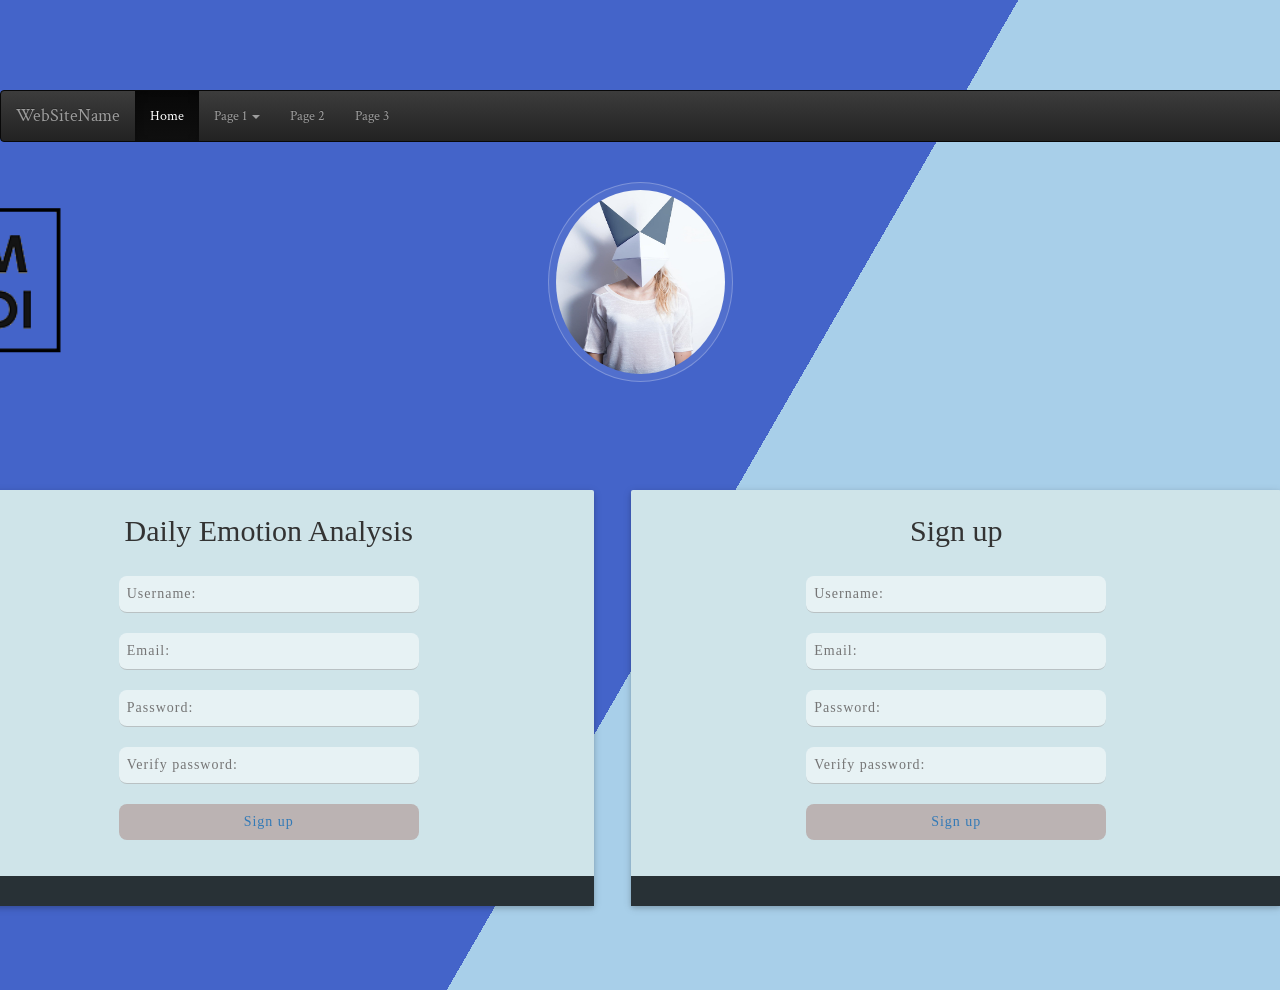
==== home.html @ 654e78b4 "Initial Commit" ====
<!DOCTYPE html>
<html lang="en">
<head>
    <meta charset="utf-8">
    <meta http-equiv="X-UA-Compatible" content="IE=edge">
    <meta name="viewport" content="width=device-width, initial-scale=1">

    <title>Emotion Dairy : Home</title>
    <link rel="icon" type="image/icon" href="assets/images/tabicon.ico">

    <link rel="stylesheet" type="text/css" href="">
    <link href="assets/css/bootstrap.min.css" rel="stylesheet">
    <link href="assets/css/bootstrap-theme.min.css" rel="stylesheet">
    <link href="assets/css/font-awesome.min.css" rel="stylesheet">
    <link href="https://fonts.googleapis.com/css?family=Open+Sans:400,400i,600,700,700i" rel="stylesheet">
    <link href="https://fonts.googleapis.com/css?family=Crimson+Text:400,700,700i|Josefin+Sans:700" rel="stylesheet">
    <link href="assets/css/homeMain.css" rel="stylesheet">
    <link href="assets/css/mycocss.css" rel="stylesheet">
    <link rel="icon" href="assets/images/logo.png">
    <link rel="stylesheet" href="https://cdnjs.cloudflare.com/ajax/libs/animate.css/3.5.2/animate.min.css">
    <link href="https://fonts.googleapis.com/icon?family=Material+Icons" rel="stylesheet">

    <link rel="stylesheet" href="https://cdnjs.cloudflare.com/ajax/libs/animate.css/3.5.2/animate.min.css">

    <script src="https://ajax.googleapis.com/ajax/libs/jquery/2.1.4/jquery.min.js"></script>    

    <style>
        .card {
            background-color: rgb(207, 228, 233);
        }
        .navbar { margin-top: 90px; width: 1900px; }

        .avatar img{
            border-radius: 100%;
			display: inline-block;
			margin: 0 0 2em 0;
			padding: 0.5em;
			border: solid 1px rgba(255, 255, 255, 0.25);
            background-color: rgba(255, 255, 255, 0.075);
            width: 185px;
            height: 200px;
		}

    </style>

</head>

<body class='two'>

    <nav class="navbar navbar-inverse">
        <div class="container-fluid">
            <div class="navbar-header">
            <a class="navbar-brand" href="#">WebSiteName</a>
            </div>
            <ul class="nav navbar-nav">
            <li class="active"><a href="#">Home</a></li>
            <li class="dropdown"><a class="dropdown-toggle" data-toggle="dropdown" href="#">Page 1 <span class="caret"></span></a>
                <ul class="dropdown-menu">
                <li><a href="#">Page 1-1</a></li>
                <li><a href="#">Page 1-2</a></li>
                <li><a href="#">Page 1-3</a></li>
                </ul>
            </li>
            <li><a href="#">Page 2</a></li>
            <li><a href="#">Page 3</a></li>
            </ul>
        </div>
    </nav>
       
<br>
        <div class="container" style="text-align:center">
            <div class="row">
                <div class="column" style="position: relative;">
                    <span class="avatar"><img src="assets/images/home.jpg" ></span>
                    <!--img src="assets/images/home.jpg" style="width:180px; border-radius: 70%; height: 200px; border:10px solid rgb(250, 248, 248);"-->
        
                    <img src="assets/images/151918638096093397.png" style="position: absolute; left: 0; padding-top: 15px; margin-left: -150px; height:180px">
        
                </div>
            </div>
        </div>

        <div class="container">
            <div class="row">
                <!-- Card Projects -->
                <div class="col-md-3 col-md-offset-3">
                    <div class="card animated slideInLeft" style="width: 650px;margin-left: -550px;">
                        <div class="card-content" id="cardInfo">
                            <p class="title_description">Daily Emotion Analysis</p>
                            <form>
                                <br>
                                <input type='text' placeholder='Username:' id='username' required /><br>
                                <input type='text' placeholder='Email:' id='email' required /><br>
                                <input type='password' placeholder='Password:' id='psw' required/><br>
                                <input type='password' placeholder='Verify password:' id='vpsw' /><br>
                                <div id="me">
                                    
                                </div>
                                
                            </form>    
                            <a class="black-button" href="#" onclick="return ef();">Sign up</a><br> 
                        </div>
                        
                        <div class="liner"></div>
                        <!--img class="card-image" src="assets/images/seaside-day-preview.jpg" width="450" height="250"-->
                    </div>
                </div>

                <div class="col-md-3 col-md-offset-2">
                    <div class="card animated slideInLeft" style="width: 650px;">
                        <div class="card-content" id="cardInfo2">
                            <p class="title_description">Sign up</p>
                            <form>
                                <br>
                                <input type='text' placeholder='Username:' id='username' required /><br>
                                <input type='text' placeholder='Email:' id='email' required /><br>
                                <input type='password' placeholder='Password:' id='psw' required/><br>
                                <input type='password' placeholder='Verify password:' id='vpsw' /><br>
                                <div id="me">
                                    
                                </div>
                                
                            </form>    
                            <a class="black-button" href="#" onclick="return ef();">Sign up</a><br> 
                        </div>
                        
                        <div class="liner"></div>
                        <!--img class="card-image" src="assets/images/seaside-day-preview.jpg" width="450" height="250"-->
                    </div>

                </div>

            </div>
        </div>  
</body>

<script src="https://ajax.googleapis.com/ajax/libs/jquery/1.11.2/jquery.min.js"></script>
<script type="text/javascript" language="javascript">

</script>
</html>
---- assets/css/homeMain.css ----
body{
	background-color: #f9f9f9;
	font-family: "Crimson Text";
}

.main{
	background: #fff;
}

.home-description{

	font-family: "Segoe UI Light";
	font-size: 19px;
    padding-top: 15px;
    padding-bottom: 25px;
    line-height: 29px;

}

.social i a{
	height: 40px;
	width: 40px;
	border: 1px solid #111;
	line-height: 40px;
	margin: 0 10px;
	color: #111;
	font-size: 20px;
	padding-bottom: 20px;
	}

.social a:hover i{
	color: #fff;
	border-color: #bb9e7d;
	background-color: #bb9e7d;
	}


@media (min-width: 778px)
{
		.main{
			height: 100vh;
			overflow: hidden;
		}

		.img-rabbit{
			/*margin: 0 -15px;*/
		}

		.btn-group-vertical{
    		padding: 20px 87.5px;
    	}

    	.info{
			font-family: "Crimson";
			line-height: 28px;
		    font-size: 16px;
		    padding-top: 15px;
		    padding-right: 50px;
		}
		
		.home-description{
			padding-right: 90px;
			padding-left: 90px;
			
		}
}
.img-rabbit{
	width: 100%;
}
.btn-rabbit{
	background-color: #fff;
	color: #111;
	font-style: italic;
	border: 1px solid #111;
	border-radius: 0px !important;
	transition: all 0.4s ease-in-out;
	margin-bottom: 20px;
	font-family: "Crimson";
	font-size: 13px;
	}

.btn-rabbit:hover{
	color: #fff;
	background-color: #bb9e7d;
	border-color: #bb9e7d;}

p{
	color: #585757;
	font-size: 16px;
	
}

.page-title{
	text-transform: uppercase;
	font-family: 'Josefin Sans';
}

/*Home Style*/
.logo{
	padding-top: 100px;
	text-transform: uppercase;
	font-size: 12px;
}

.logo h4{
	font-family: 'Josefin Sans';
}


footer{
	padding: 22px 0 10px 0;
	font-style: italic;
	}


.back{
    width: 170px;
    font-family: "Crimson";
    font-size: 17px;
    font-style: italic;
    vertical-align: middle;
    text-align: center;
    display: block;
    clear: both;
    margin-top: 70px;	 
}

.back i{
	margin-left: -40px;
    margin-right: 17px;
    font-size: 20px;
}


.form-control{
	margin-top: 30px;
	width: 75%;

}

.btn{
	padding: 10px 60px;
	height: 45px;
	font-size: 16px;
}

.btn-group-vertical{
    font-family: "Josefin Sans";    
}

.about{
	font-family: "Josefin Sans";
	/*margin-top: 35px;*/
	/*margin-bottom: 25px;*/
	font-size: 32px;
	
}
.form-control{
	font-style: italic;
	border-radius: 0;
	font-family: "Crimson";
	font-size: 16px;
}

.page-title{
	
	font-size: 32px;
	font-family: "Josefin Sans";
}

.fa-heartbeat{
	    color: #bb9e7d;
}

::selection {
	color: #fff;
   	background-color: #bb9e7d;
}

.bottom{
	padding-right: 20px;
}

.page-title{
	position: relative;
	display: inline-block;
}

.page-title:after,.page-title:before{
	content: '';
	position: absolute;
	height: 1px;
	background-color: black;
	left: 0;
	margin: 2px;
}

.social{
	padding-bottom: 15px;
}

.submit{

	font-family: "Crimson"
	font-size: 16px;
}

.subtitle{
	font-style: italic;
	font-weight: 600;
	font-size: 20px;
	color: #3b3b3b;
	line-height: 28px;
	font-family: "Crimson";
	margin-top: 15px;
	margin-bottom: 20px;
	padding-right: 40px;

	}
.page-title:after{
	width: 75%;
	top: -9px;

}

.page-title:before{
	width: 40%;
	bottom: -7px;
}

#watermark .marker{
	position: absolute;
	font-size: 60px;
	opacity: 0.1;
	font-family: "Josefin Sans";
	text-transform: uppercase;
	left: 0;
	top: -5px;
}

#watermark{
	position: relative;
}

.item{
	
	background-color: #313131;
	color: #f9f9f9;
}

#owl-demo .item img{
    display: block;
    width: 100%;
    height: auto;
    /*margin-left: 0px;*/
}

.owl-theme .owl-controls {
    margin-top: 10px;
    margin-right: 10px;
    text-align: center;
    width: 100%;
    position: absolute;
    top: calc(44% - 40px);
		}

.owl-next{
	right: 0;
	padding-right: 1px;

}

.owl-prev{
	left: 0;
	padding-left: 1px;
}



.owl-theme .owl-controls .owl-nav [class*=owl-]{
	position: absolute;
	border-radius: 0px;
	font-size: 21px;
	padding: 15px 20px;
	margin: 0px;
	background-color: #fff; 

}

.owl-theme .owl-controls .owl-nav [class*=owl-] i{
	color: #333;
	
}

.owl-theme .owl-controls .owl-nav [class*=owl-]:hover{
	background-color: #bb9e7d;
	border-color: #bb9e7d;
}
.owl-theme .owl-controls .owl-nav [class*=owl-]:hover i{
	color: #fff;
}
@media (max-width: 1024px) and (orientation: landscape){
	.main{
		height: auto;
	}
}
.custom_btn{
  -vendor-animation-duration: 3s;
  -vendor-animation-delay: 2s;
  -vendor-animation-iteration-count: infinite;
}
.show{
	display: block;
}
---- assets/css/mycocss.css ----
.semi-transparent-button {
    display: block;
    box-sizing: border-box;
    margin: 0 auto;
    padding: 8px;
    width: 100%;
    max-width: 500px;
    background: #fff; /* fallback color for old browsers */background: rgba(255, 255, 255, 0.5);
    border-radius: 8px;
    color: #fff;
    text-align: center;
    text-decoration: none;
    font-family: 'Segoe UI';
    letter-spacing: 1px;
    transition: all 0.3s ease-out;
  }

  .black-button {
    display: block;
    box-sizing: border-box;
    margin: 0 auto;
    padding: 8px;
    width: 100%;
    max-width: 300px;
    background: rgb(187, 179, 179); /* fallback color for old browsers */background: rgba(187, 179, 179);
    border-radius: 8px;
    text-align: center;
    text-decoration: none;
    font-family: 'Segoe UI';
    letter-spacing: 1px;
    transition: all 0.3s ease-out;
  }

  .blue-button {
    display: block;
    box-sizing: border-box;
    margin: 0 auto;
    padding: 8px;
    width: 100%;
    max-width: 550px;
    background: rgb(171, 219, 252); /* fallback color for old browsers */background: rgb(171, 219, 252);
    text-align: center;
    text-decoration: none;
    font-family: 'Segoe UI';
    font-size: 15px;
    letter-spacing: 1px;
    transition: all 0.3s ease-out;
  }

.description{
        font-family: "Segoe UI";
        color: rgb(194, 126, 126);
        padding-top: 15px;
        padding-bottom: 15px;
        line-height: 20px;    
}

.title_description{
    font-family: "Segoe UI";
    font-size: 30px;
    color: #272222;
    padding-top: 15px;
    padding-bottom: 15px;
    line-height: 20px;  
    text-align:   center;
}

#me p{
  color: rgb(211, 87, 87);
}

.title_small{
    font-family: "Segoe UI";
    font-size: 15px;    
    padding-left: 65px;
    padding-bottom: 15px;
    line-height: 20px;  
    text-align:   left;
}

.title_medium{
  font-family: "Segoe UI";
  font-size: 16px;    
  padding-left: 20px;
  padding-bottom: 15px;
  line-height: 32px;  
  text-align:   center;
}

.warning_text{
  color: rgb(211, 87, 87);
}

.title_title{
    font-family: "Coronetscript";
    font-size: 35px;
    color: #fff;
    padding-top: 15px;
    padding-bottom: 15px;
    line-height: 20px;  
    text-align:   center;
}



.iwt{
    display:block;
}

input, select, textarea{
    color: #ff0000;
}

[type=text] {
    display: block;
    margin: 0 auto;
    border: 0;
    border-bottom: 1px solid rgba(0,0,0,.2);
    padding: 8px;
    width: 100%;
    max-width: 300px;
    background: rgb(5, 5, 5); /* fallback color for old browsers */background: rgba(255, 255, 255, 0.5);
    border-radius: 8px;
    color: rgb(5, 5, 5);
    text-align: left;
    text-decoration: none;
    font-family: 'Segoe UI';
    letter-spacing: 1px;
    transition: all 0.3s ease-out;
  }

[type='text']:focus {
    outline: none;
    border-color: #53CACE;
  }


  [type=password] {
    display: block;
    margin: 0 auto;
    border: 0;
    border-bottom: 1px solid rgba(0,0,0,.2);
    padding: 8px;
    width: 100%;
    max-width: 300px;
    background: rgb(5, 5, 5); /* fallback color for old browsers */background: rgba(255, 255, 255, 0.5);
    border-radius: 8px;
    color: rgb(5, 5, 5);
    text-align: left;
    text-decoration: none;
    font-family: 'Segoe UI';
    letter-spacing: 1px;
    transition: all 0.3s ease-out;
  }

[type='password']:focus {
    outline: none;
    border-color: #53CACE;
  }


  .round .round-image {
    position: relative;
    overflow: hidden;
  }
  .round .round-image img {
    border-radius: 70%;
    background-clip: padding-box;
    position: relative;
    z-index: -1;
    height: 220px;
  }

  .card {
    box-shadow: 0 2px 5px 0 rgba(0, 0, 0, 0.16), 0 2px 10px 0 rgba(0, 0, 0, 0.12);
  }
  
  .card {
    margin-top: 10px;
    width: 450px;
    box-sizing: border-box;
    border-radius: 2px;
    background-clip: padding-box;
    background-color: #fff;

    
    position: absolute;
    top: 20%;
    left: 50%;
    margin-left: -350px;
    margin-top: 80px;
  }

  .card span.card-title {
      color: #fff;
      font-size: 24px;
      font-weight: 300;
      text-transform: uppercase;
  }
  
  .card .card-image {
    position: relative;
    overflow: hidden;
  }
  .card .card-image img {
    border-radius: 2px 2px 0 0;
    background-clip: padding-box;
    position: relative;
    z-index: -1;
  }
  .card .card-image span.card-title {
    position: absolute;
    bottom: 0;
    left: 0;
    padding: 16px;
  }
  .card .card-content {
    padding: 16px;
    border-radius: 0 0 2px 2px;
    background-clip: padding-box;
    box-sizing: border-box;
  }
  .card .card-content p {
    margin: 0;
    color: inherit;
  }
  .card .card-content span.card-title {
    line-height: 48px;
  }
  .card .card-action {
    border-top: 1px solid rgba(160, 160, 160, 0.2);
    padding: 16px;
  }
  .card .card-action a {
    color: #ffab40;
    margin-right: 16px;
    transition: color 0.3s ease;
    text-transform: uppercase;
  }
  .card .card-action a:hover {
    color: #ffd8a6;
    text-decoration: none;
  }


/*
  .two{
    background-color: #34ADFF;
    background-image: -webkit-linear-gradient(150deg, #34ADFF 45%, #4CBFFF 45%);
    height: 100%;
    min-height: 900px;
  }*/

  .two{
    background-color: rgb(218, 233, 247);
    background-image: -webkit-linear-gradient(150deg, rgb(168, 207, 233) 45%, rgb(68, 100, 201) 45%);
    height: 100%;
    min-height: 900px;
  }

  .liner{
    background-color: rgb(40, 49, 54);
    background-image: -webkit-linear-gradient(150deg, rgb(40, 49, 54) 90%, rgb(40, 49, 54) 90%);
    min-height: 30px;
  }

  .card.card-content:after {
    background: linear-gradient(-90deg, #ffffff 16px, transparent 0), linear-gradient(0deg, #ffffff 16px, transparent 0);
    background-position: left-bottom;
    background-repeat: repeat-x;
    background-size: 32px 32px;
    content: " ";
    display: block;
    position: absolute;
    bottom: 0px;
    left: 0px;
    width: 100%;
    height: 32px;
}

.center {
  display: block;
  margin-left: auto;
  margin-right: auto;
  width: 50%;
}
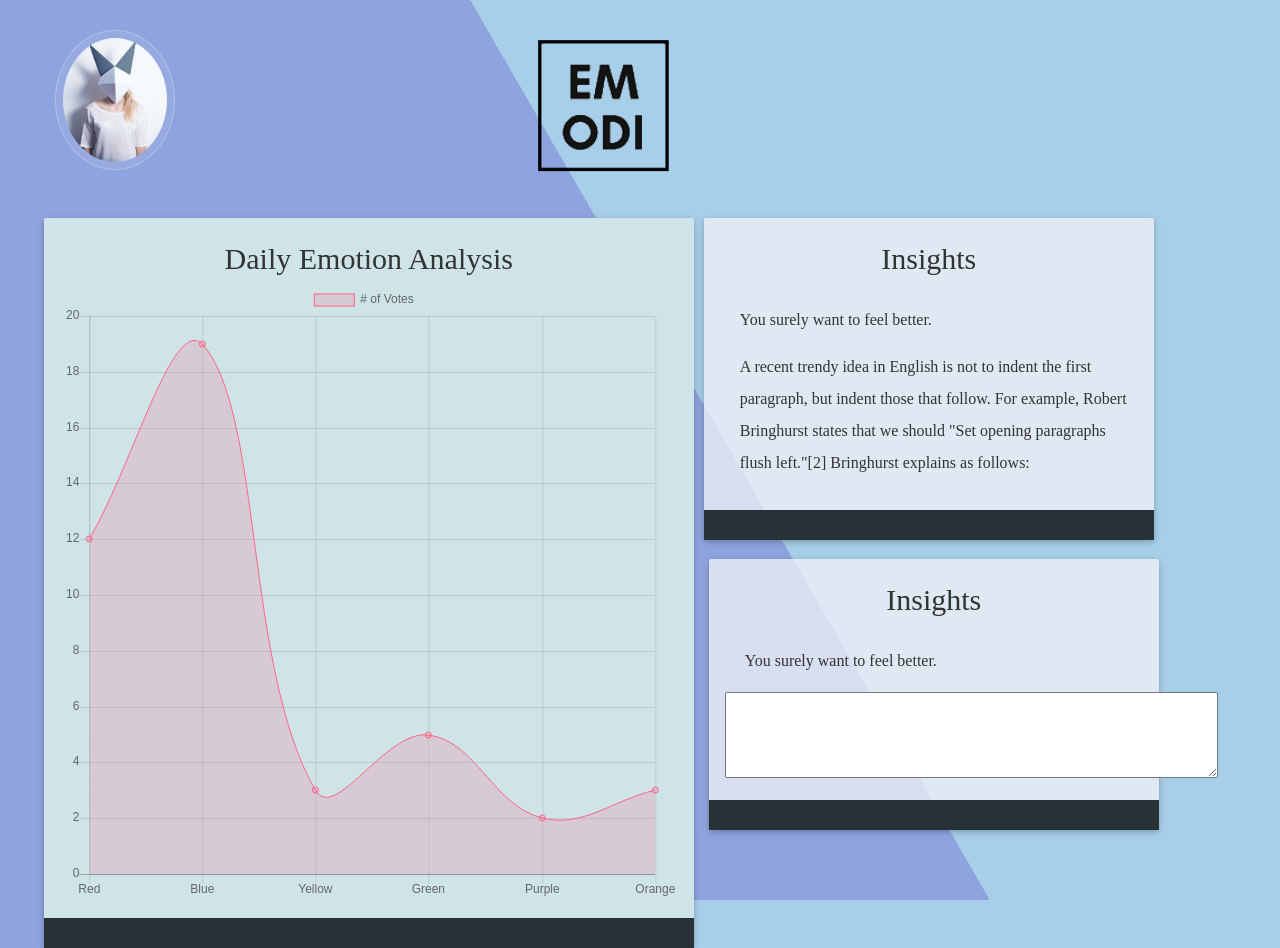
==== commit 114e1643: "Second review" ====
--- a/home.html
+++ b/home.html
@@ -37,8 +37,12 @@
 			padding: 0.5em;
 			border: solid 1px rgba(255, 255, 255, 0.25);
             background-color: rgba(255, 255, 255, 0.075);
-            width: 185px;
-            height: 200px;
+            /*width: 185px;
+            height: 200px;*/
+
+            width: 120px;
+            height: 140px;
+            position: right ; right: 0;
 		}
 
     </style>
@@ -46,35 +50,14 @@
 </head>
 
 <body class='two'>
-
-    <nav class="navbar navbar-inverse">
-        <div class="container-fluid">
-            <div class="navbar-header">
-            <a class="navbar-brand" href="#">WebSiteName</a>
-            </div>
-            <ul class="nav navbar-nav">
-            <li class="active"><a href="#">Home</a></li>
-            <li class="dropdown"><a class="dropdown-toggle" data-toggle="dropdown" href="#">Page 1 <span class="caret"></span></a>
-                <ul class="dropdown-menu">
-                <li><a href="#">Page 1-1</a></li>
-                <li><a href="#">Page 1-2</a></li>
-                <li><a href="#">Page 1-3</a></li>
-                </ul>
-            </li>
-            <li><a href="#">Page 2</a></li>
-            <li><a href="#">Page 3</a></li>
-            </ul>
-        </div>
-    </nav>
-       
-<br>
-        <div class="container" style="text-align:center">
+    <br>
+        <div class="container">
             <div class="row">
                 <div class="column" style="position: relative;">
                     <span class="avatar"><img src="assets/images/home.jpg" ></span>
                     <!--img src="assets/images/home.jpg" style="width:180px; border-radius: 70%; height: 200px; border:10px solid rgb(250, 248, 248);"-->
         
-                    <img src="assets/images/151918638096093397.png" style="position: absolute; left: 0; padding-top: 15px; margin-left: -150px; height:180px">
+                    <img src="assets/images/151918638096093397.png" style="padding-top: 10px;height:160px; margin: 0 0 2em 0;  margin-left:350px; ">
         
                 </div>
             </div>
@@ -84,21 +67,10 @@
             <div class="row">
                 <!-- Card Projects -->
                 <div class="col-md-3 col-md-offset-3">
-                    <div class="card animated slideInLeft" style="width: 650px;margin-left: -550px;">
+                    <div class="card animated slideInLeft" style="width: 650px;margin-left: -450px;">
                         <div class="card-content" id="cardInfo">
                             <p class="title_description">Daily Emotion Analysis</p>
-                            <form>
-                                <br>
-                                <input type='text' placeholder='Username:' id='username' required /><br>
-                                <input type='text' placeholder='Email:' id='email' required /><br>
-                                <input type='password' placeholder='Password:' id='psw' required/><br>
-                                <input type='password' placeholder='Verify password:' id='vpsw' /><br>
-                                <div id="me">
-                                    
-                                </div>
-                                
-                            </form>    
-                            <a class="black-button" href="#" onclick="return ef();">Sign up</a><br> 
+                            <canvas id="myChart" width="400" height="400"></canvas>
                         </div>
                         
                         <div class="liner"></div>
@@ -106,22 +78,26 @@
                     </div>
                 </div>
 
-                <div class="col-md-3 col-md-offset-2">
-                    <div class="card animated slideInLeft" style="width: 650px;">
+                <div class="col-md-3 col-md-offset-1">
+                    <div class="card animated slideInLeft" style="width: 450px; margin-left: -180px; background-color: rgba(240, 242, 247, 0.753);">
                         <div class="card-content" id="cardInfo2">
-                            <p class="title_description">Sign up</p>
-                            <form>
-                                <br>
-                                <input type='text' placeholder='Username:' id='username' required /><br>
-                                <input type='text' placeholder='Email:' id='email' required /><br>
-                                <input type='password' placeholder='Password:' id='psw' required/><br>
-                                <input type='password' placeholder='Verify password:' id='vpsw' /><br>
-                                <div id="me">
-                                    
-                                </div>
-                                
-                            </form>    
-                            <a class="black-button" href="#" onclick="return ef();">Sign up</a><br> 
+                            <p class="title_description">Insights</p><br>
+                            <p class="title_medium">You surely want to feel better.</p>
+                            <p class="title_medium">A recent trendy idea in English is not to indent the first paragraph, but indent those that follow. For example, Robert Bringhurst states that we should "Set opening paragraphs flush left."[2] Bringhurst explains as follows:</p>
+                        </div>
+                        
+                        <div class="liner"></div>
+                        <!--img class="card-image" src="assets/images/seaside-day-preview.jpg" width="450" height="250"-->
+                    </div>
+
+                </div>
+
+                <div class="col-md-3 col-md-offset-1">
+                    <div class="card animated slideInLeft" style="width: 450px; margin-left: 410px;margin-top:350px; background-color: rgba(240, 242, 247, 0.753);">
+                        <div class="card-content" id="cardInfo2">
+                            <p class="title_description">Insights</p><br>
+                            <p class="title_medium">You surely want to feel better.</p>
+                            <textarea rows="4" cols="63"></textarea>
                         </div>
                         
                         <div class="liner"></div>
@@ -134,8 +110,49 @@
         </div>  
 </body>
 
-<script src="https://ajax.googleapis.com/ajax/libs/jquery/1.11.2/jquery.min.js"></script>
-<script type="text/javascript" language="javascript">
+<script src="https://ajax.googleapis.com/ajax/libs/jquery/3.1.1/jquery.min.js"></script>
+<script src="assets/js/bootstrap.min.js"></script>
+<script src="assets/js/script.js"></script>
+<script src="assets/js/Chart.js"></script>
 
+
+<script>
+    var ctx = document.getElementById("myChart").getContext('2d');
+    var myChart = new Chart(ctx, {
+        type: 'line',
+        data: {
+            labels: ["Red", "Blue", "Yellow", "Green", "Purple", "Orange"],
+            datasets: [{
+                label: '# of Votes',
+                data: [12, 19, 3, 5, 2, 3],
+                backgroundColor: [
+                    'rgba(255, 99, 132, 0.2)',
+                    'rgba(54, 162, 235, 0.2)',
+                    'rgba(255, 206, 86, 0.2)',
+                    'rgba(75, 192, 192, 0.2)',
+                    'rgba(153, 102, 255, 0.2)',
+                    'rgba(255, 159, 64, 0.2)'
+                ],
+                borderColor: [
+                    'rgba(255,99,132,1)',
+                    'rgba(54, 162, 235, 1)',
+                    'rgba(255, 206, 86, 1)',
+                    'rgba(75, 192, 192, 1)',
+                    'rgba(153, 102, 255, 1)',
+                    'rgba(255, 159, 64, 1)'
+                ],
+                borderWidth: 1
+            }]
+        },
+        options: {
+            scales: {
+                yAxes: [{
+                    ticks: {
+                        beginAtZero:true
+                    }
+                }]
+            }
+        }
+    });
 </script>
 </html>
--- a/assets/css/mycocss.css
+++ b/assets/css/mycocss.css
@@ -84,7 +84,7 @@
   padding-left: 20px;
   padding-bottom: 15px;
   line-height: 32px;  
-  text-align:   center;
+  text-align:   left;
 }
 
 .warning_text{
@@ -176,7 +176,7 @@
   }
   
   .card {
-    margin-top: 10px;
+    margin-top: 5px;
     width: 450px;
     box-sizing: border-box;
     border-radius: 2px;
@@ -185,10 +185,10 @@
 
     
     position: absolute;
-    top: 20%;
+    top: 15%;
     left: 50%;
-    margin-left: -350px;
-    margin-top: 80px;
+    margin-left: -325px;
+    margin-top: 10px;
   }
 
   .card span.card-title {
@@ -253,7 +253,7 @@
 
   .two{
     background-color: rgb(218, 233, 247);
-    background-image: -webkit-linear-gradient(150deg, rgb(168, 207, 233) 45%, rgb(68, 100, 201) 45%);
+    background-image: -webkit-linear-gradient(-150deg, rgb(168, 207, 233) 45%, rgba(135, 156, 220,0.9) 45%);
     height: 100%;
     min-height: 900px;
   }
@@ -283,4 +283,8 @@
   margin-left: auto;
   margin-right: auto;
   width: 50%;
+}
+
+.light_blue{
+  background-color: rgb(150, 211, 224);
 }
